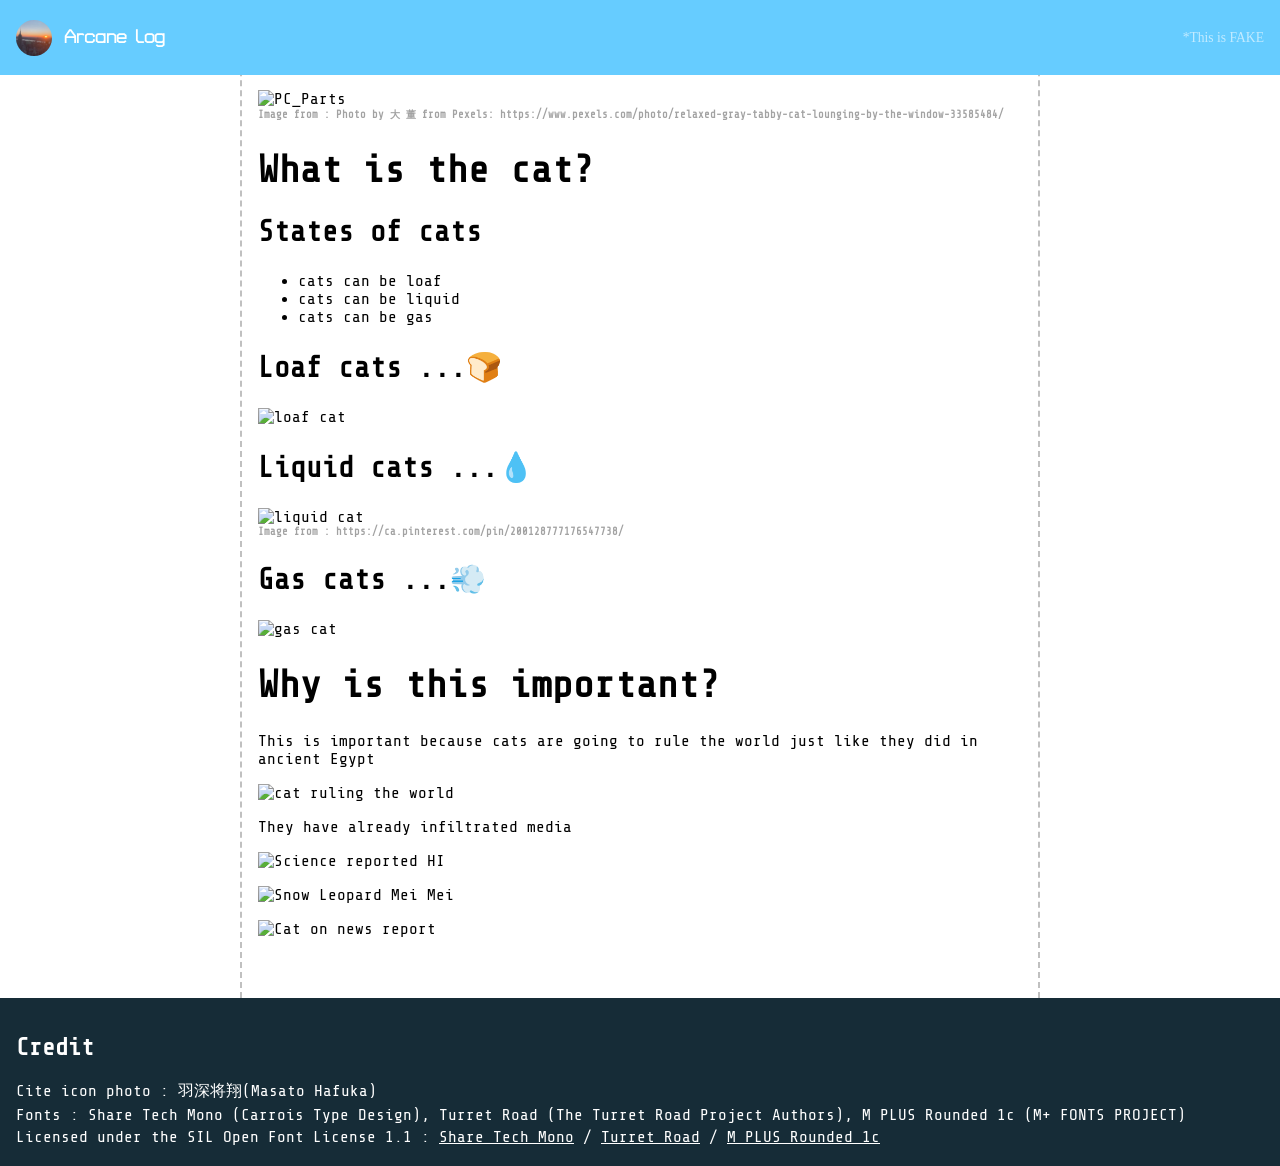
==== cat/index.html @ 42831a9c "Create index.html" ====
<!DOCTYPE html>
<html lang="en">
<head>
    <meta charset="UTF-8">
    <meta name="viewport" content="width=device-width, initial-scale=1">
    <title>What is the cat? - Arcane Log</title>
    <link rel = "icon" type = "image/jpg" href = "../assets/img/icon.jpg">
    <link rel = "stylesheet" href = "../assets/css/style.css">
    <script src = "../assets/js/script.js" defer></script>
    <meta name = "description" content = "Anonymous blog site">
    <meta property = "og:title" content="Arcane Log">
    <meta property = "og:description" content = "Anonymous blog site">
    <meta property = "og:image" content = "https://pfp-jpg.github.io/arcane_log/assets/img/meta.png">
</head>
<body>
    <nav class = "topbar">
        <img src = "../assets/img/icon.jpg" type="image/jpg" alt="Icon" class = "topicon">
        <a class = "topbar_title" href = "../">Arcane Log</a>
        <!-- どうやらアルカナ(arcana)やアルケイン(arcane)は秘密的な意味があるらしいのでそれっぽい適当なブログサイトを作るのに最適だと思ったのでそういう名前にしました。-->
        <p class="topbar_info">*This is FAKE</p>
    </nav>
    <main class = "body en">
        <img src = "pexels-724211268-33585484.jpg" type = "image/jpg" alt = "PC_Parts"> 
        <h6 class= "url"> Image from : Photo by 大 董 from Pexels: https://www.pexels.com/photo/relaxed-gray-tabby-cat-lounging-by-the-window-33585484/</h6>
        <p class = "writer"> </p>
        <h1>What is the cat?</h1>
        <h2>States of cats</h2>
        <ul>
            <li>cats can be loaf</li>
            <li>cats can be liquid</li>
            <li>cats can be gas</li>
        </ul>
        <h2>Loaf cats ...🍞</h2>
        <img src = "unnamed.jpg" type = "image/jpg" alt = "loaf cat">
        <h2>Liquid cats ...💧</h2>
        <img src = "liquid_cat.jpg" type = "image/jpg" alt = "liquid cat">
        <h6 class= "url"> Image from : https://ca.pinterest.com/pin/200128777176547738/</h6>
        <h2>Gas cats ...💨</h2>
        <img src = "hairy-fluffy-cat-sky-the-ragdoll-6.jpg" type = "image/jpg" alt = "gas cat">
        <h1>Why is this important?</h1>
        <p>This is important because cats are going to rule the world just like they did in ancient Egypt</p>
        <img src = "cat-chair.jpg-1024x724.jpg" type = "image/jpg" alt = "cat ruling the world">
        <p>They have already infiltrated media</p>
        <img src = "the-original-title-headline-for-scientist-reveal-the-secret-v0-xu5wn1k1w5wh1.webp" type = "image/webp" alt = "Science reported HI">
        <p> </p>
        <img src = "images.jpeg" type = "image/jpeg" alt = "Snow Leopard Mei Mei">
        <p> </p>
        <img src = "hqdefault.jpg" type = "image/jpg" alt = "Cat on news report">
    </main>
    <footer class = "footer">
        <h2 class = "credit">Credit</h2>
        <p class = "credits">Cite icon photo : 羽深将翔(Masato Hafuka)</p>
        <p class="credits">
            Fonts : Share Tech Mono (Carrois Type Design),
            Turret Road (The Turret Road Project Authors),
            M PLUS Rounded 1c (M+ FONTS PROJECT)
        </p>
        <p class="credits">
            Licensed under the SIL Open Font License 1.1 :
            <a href="../assets/fonts/Share/OFL.txt">Share Tech Mono</a> /
            <a href="../assets/fonts/Turret_Road/OFL.txt">Turret Road</a> /
            <a href="../assets/fonts/M_PLUS_Rounded_1c/OFL.txt">M PLUS Rounded 1c</a>
        </p>
    </footer>
</body>
</html>
---- assets/css/style.css ----
@font-face{
    font-family: "Share";
    src: url("../fonts/Share/ShareTechMono-Regular.ttf") format("truetype");
}
@font-face{
    font-family: "TurretRoad";
    src: url("../fonts/Turret_Road/TurretRoad-Regular.ttf") format("truetype");
}
@font-face{
    font-family: "M_PLUS_Rounded";
    src: url("../fonts/M_PLUS_Rounded_1c/MPLUSRounded1c-Regular.ttf") format("truetype");
}
.topbar {
    position: fixed;
    top: 0; left:0;
    width: 100%;
    box-sizing: border-box;
    padding: 16px;
    background: rgb(102,204,255);
    display: flex;
    align-items: center;
    color: white;
    transition: transform 0.3s;
    gap: 12px;
}
.topicon {
    height: 36px;
    width: auto;
    margin_right: 15px;
    border-radius: 50%
}
.topbar_title {
    font-family: 'TurretRoad', sans-serif;
    text-align: right;
    font-size: 1.2rem;
    color: rgb(255,255,255);
    font-weight: bold;
    margin: 0;
}
.topbar_info {
    text-align: left;
    color: rgba(255,255,255,0.6);
    font-size: 0.85rem;
    margin-left: auto;
}
.topbar.hidden {
    transform: translateY(-100%);
}
.body{
    flex: 1;
    width: 100%;
    box-sizing: border-box;
    max-width: 800px;
    margin: 0 auto;
    padding: 90px 16px 60px;
    text-align: left;
    border-left: 2px dashed rgba(150,150,150,0.6);
    border-right: 2px dashed rgba(150,150,150,0.6);
}
.en {
    font-family: 'Share', sans-serif;
}
.jp {
    font-family: 'M_PLUS_Rounded', sans-serif;
}
.body img {
    display: block;
    margin: 0 auto;
    max-width: 100%;
    height: auto;
}
.body p{
    ling-height : 1.8;
    font-size : 1rem;
}
.body li{
    ling-height : 1;
    font-size : 1rem;
}
.body h1 {
    ling-height : 1.8;
    font-size : 2.4rem;
    font-weight: bold;
}
.body h2 {
    font-size : 1.8rem;
    font-weight: bold;
}
.body h3{
    font-size : 1.6rem;
    font-weight: bold;
}
.body h4{
    font-size : 1.2rem;
}
.url {
    text-align: left;
    color: rgba(100,100,100,0.6);
    font-size: 0.65rem;
    margin: 0;
}
.footer {
    box-sizing: border-box;
    width: 100%;
    padding: 16px;
    background: rgb(22,44,55);
    color: white;
    font-family: 'Share', sans-serif;
}
.footer a {
    color: inherit;
}
.credits{
    gap: 12px;
    margin: 4px 0;
}
body {
    margin: 0;
    min-height: 100vh;
    display: flex;
    flex-direction: column;
}
p {
    overflow-wrap: anywhere;
}
.ascii{
    font-size: 0.5rem;
    text-align: center;
}
a.topbar_title {
    text-decoration: none;
}
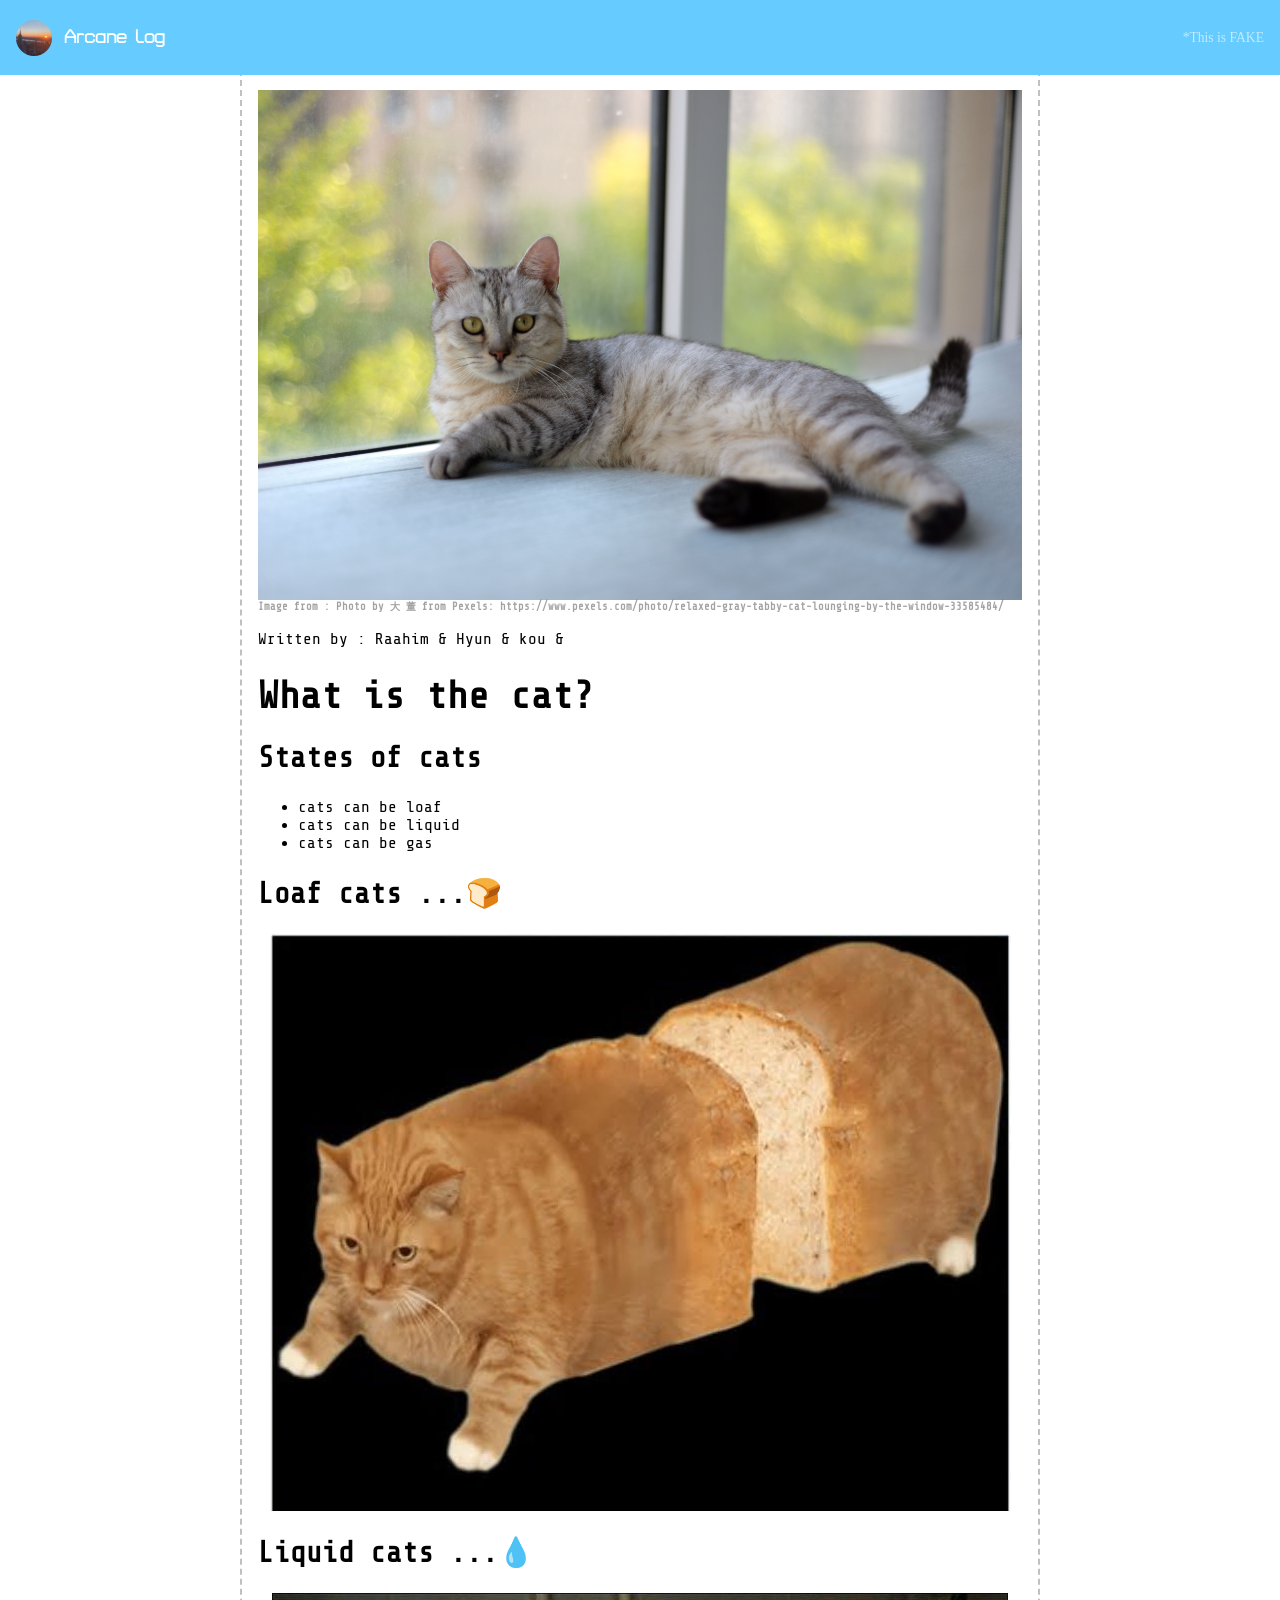
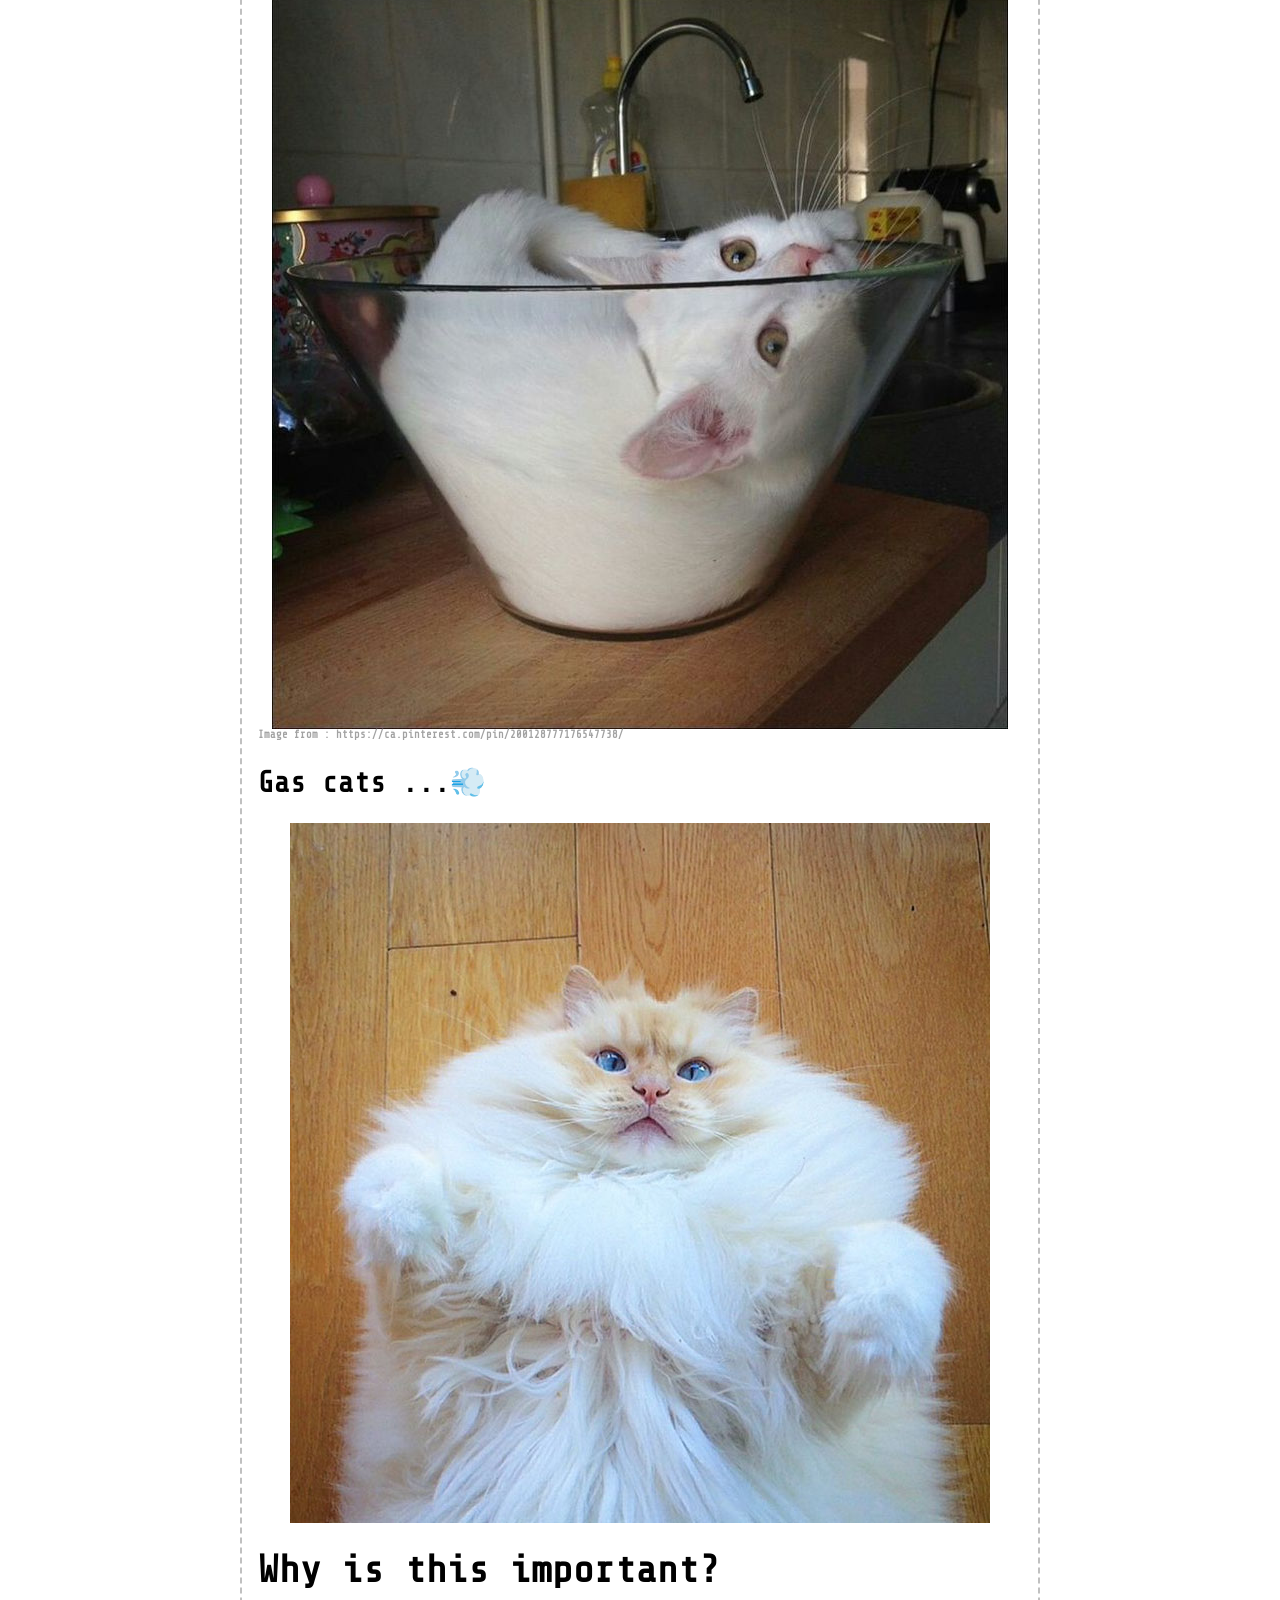
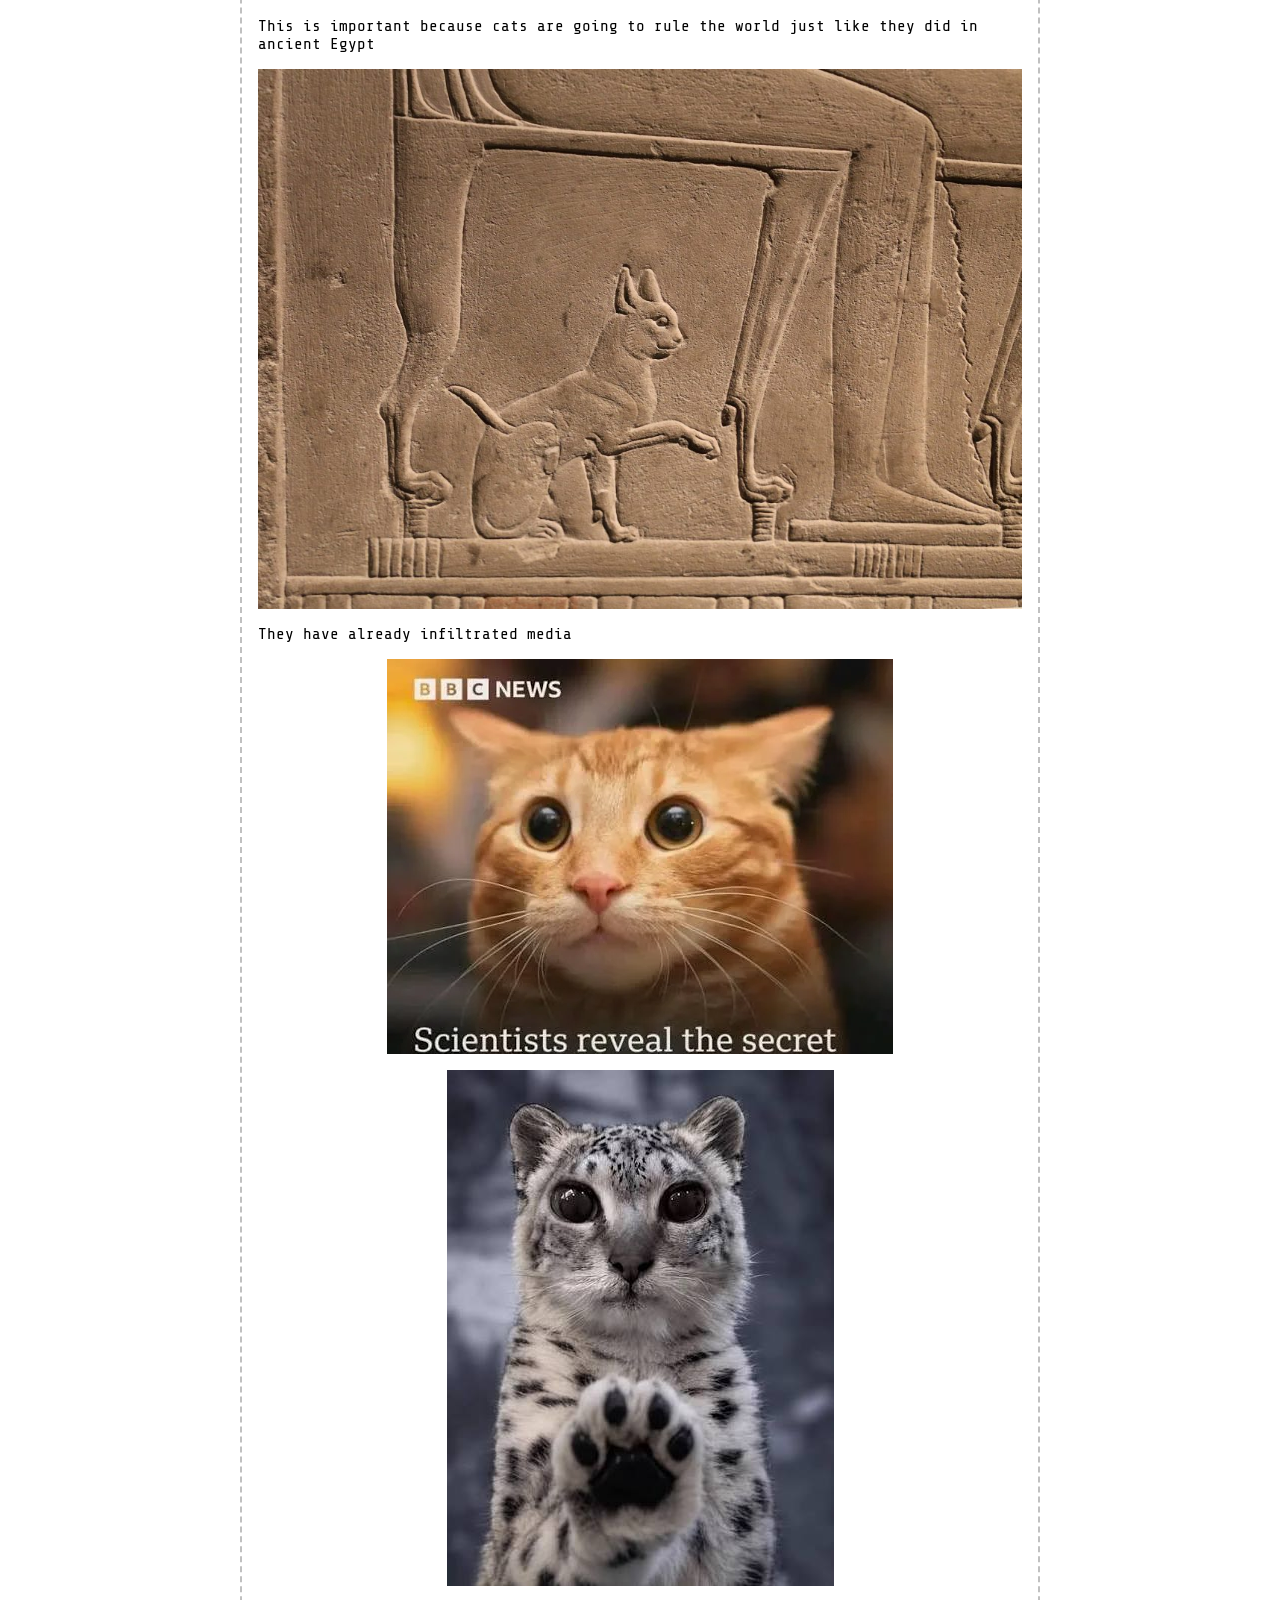
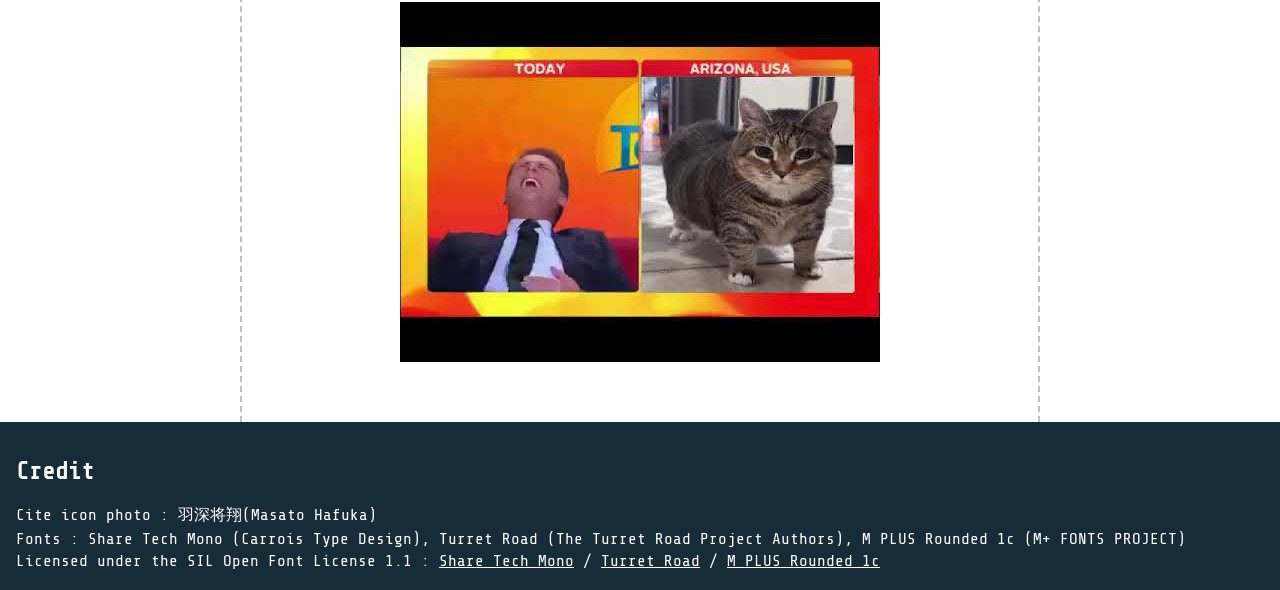
==== commit dc677695: "Update index.html" ====
--- a/cat/index.html
+++ b/cat/index.html
@@ -22,7 +22,7 @@
     <main class = "body en">
         <img src = "pexels-724211268-33585484.jpg" type = "image/jpg" alt = "PC_Parts"> 
         <h6 class= "url"> Image from : Photo by 大 董 from Pexels: https://www.pexels.com/photo/relaxed-gray-tabby-cat-lounging-by-the-window-33585484/</h6>
-        <p class = "writer"> </p>
+        <p class = "writer">Written by : Raahim & Hyun & kou &
         <h1>What is the cat?</h1>
         <h2>States of cats</h2>
         <ul>
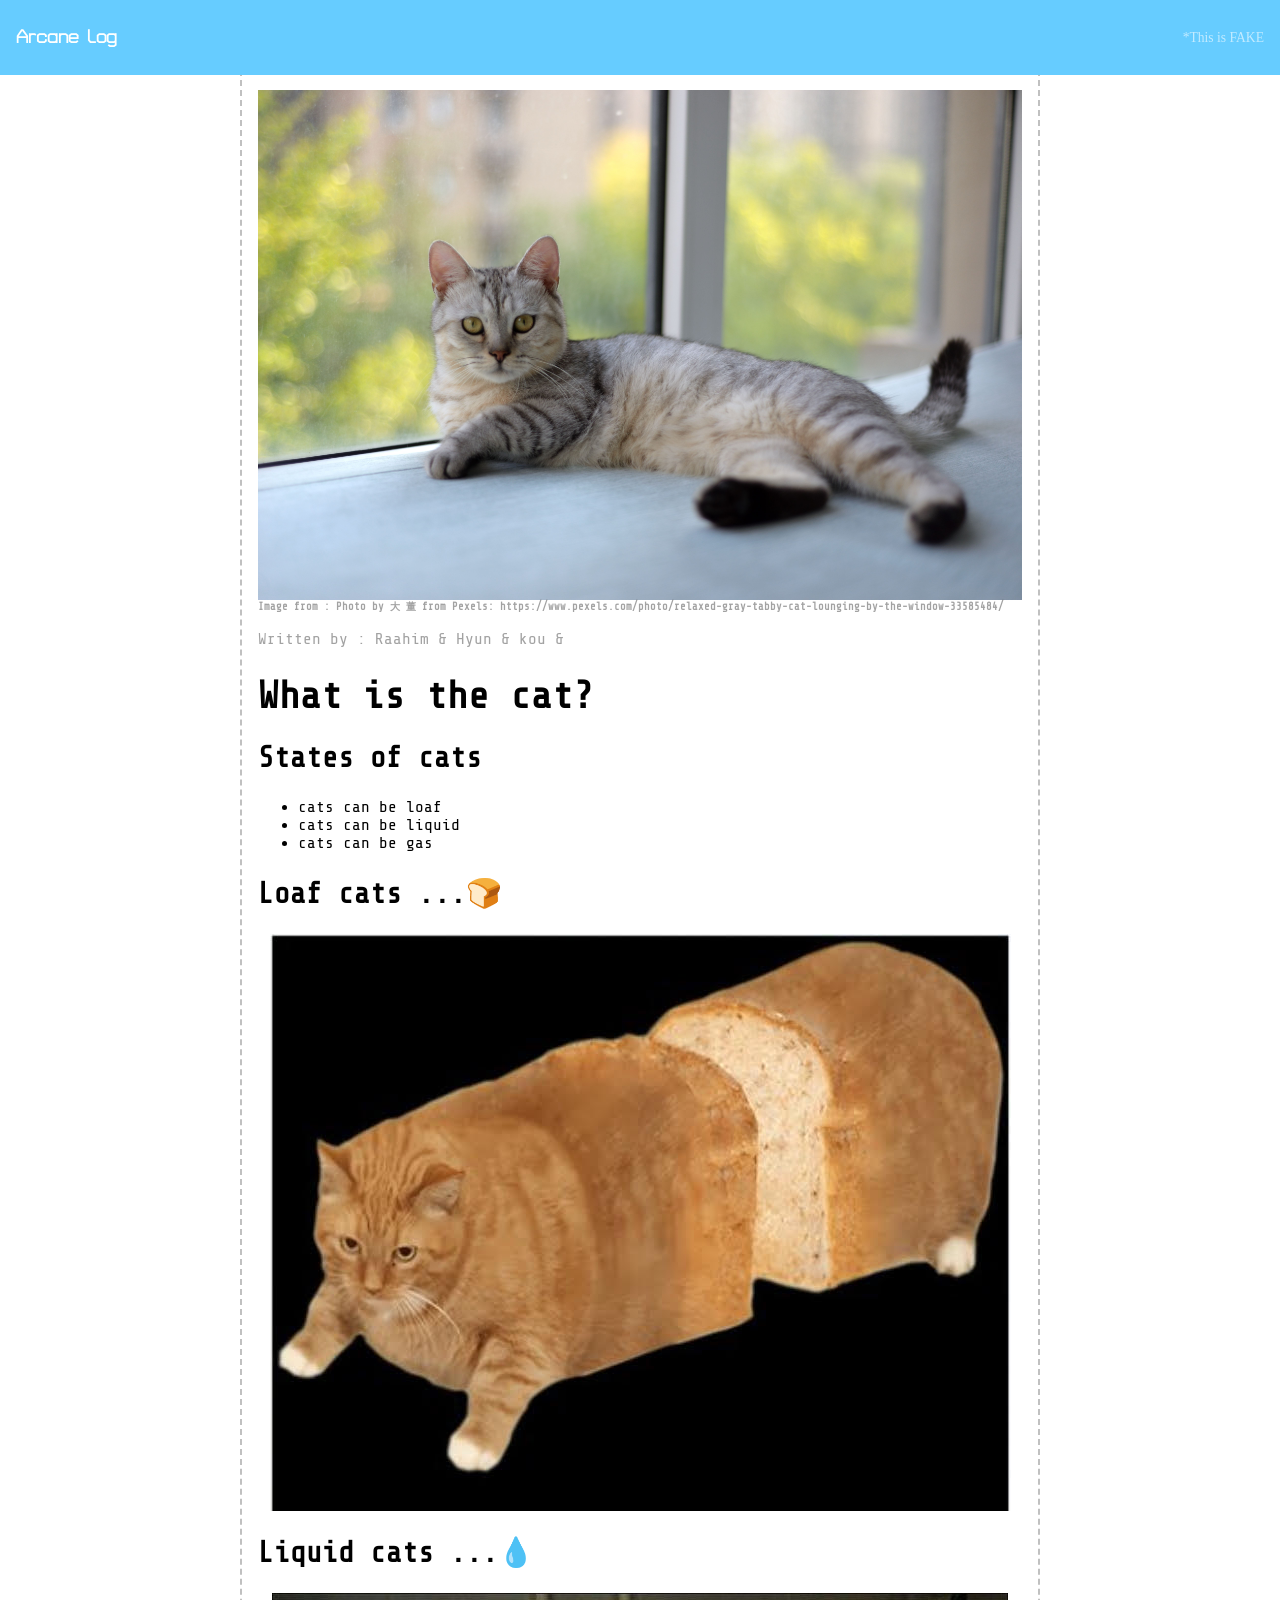
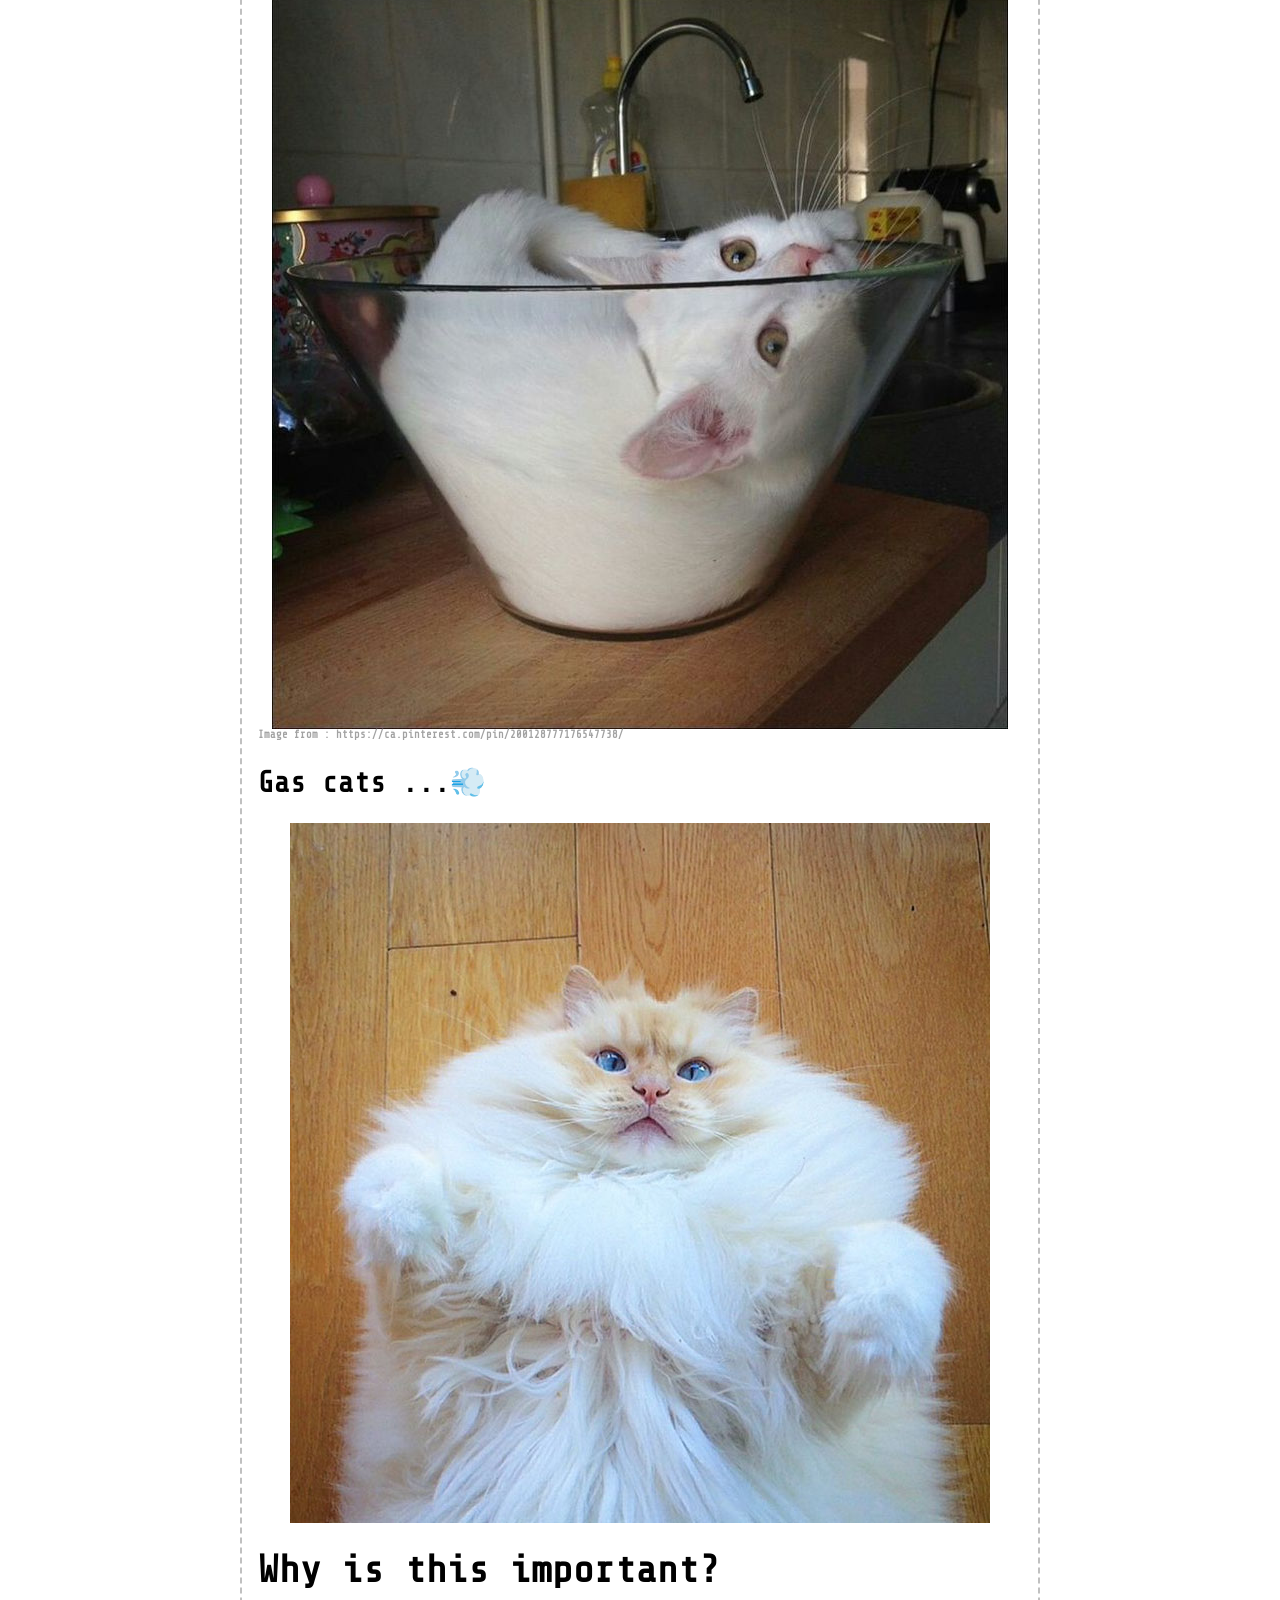
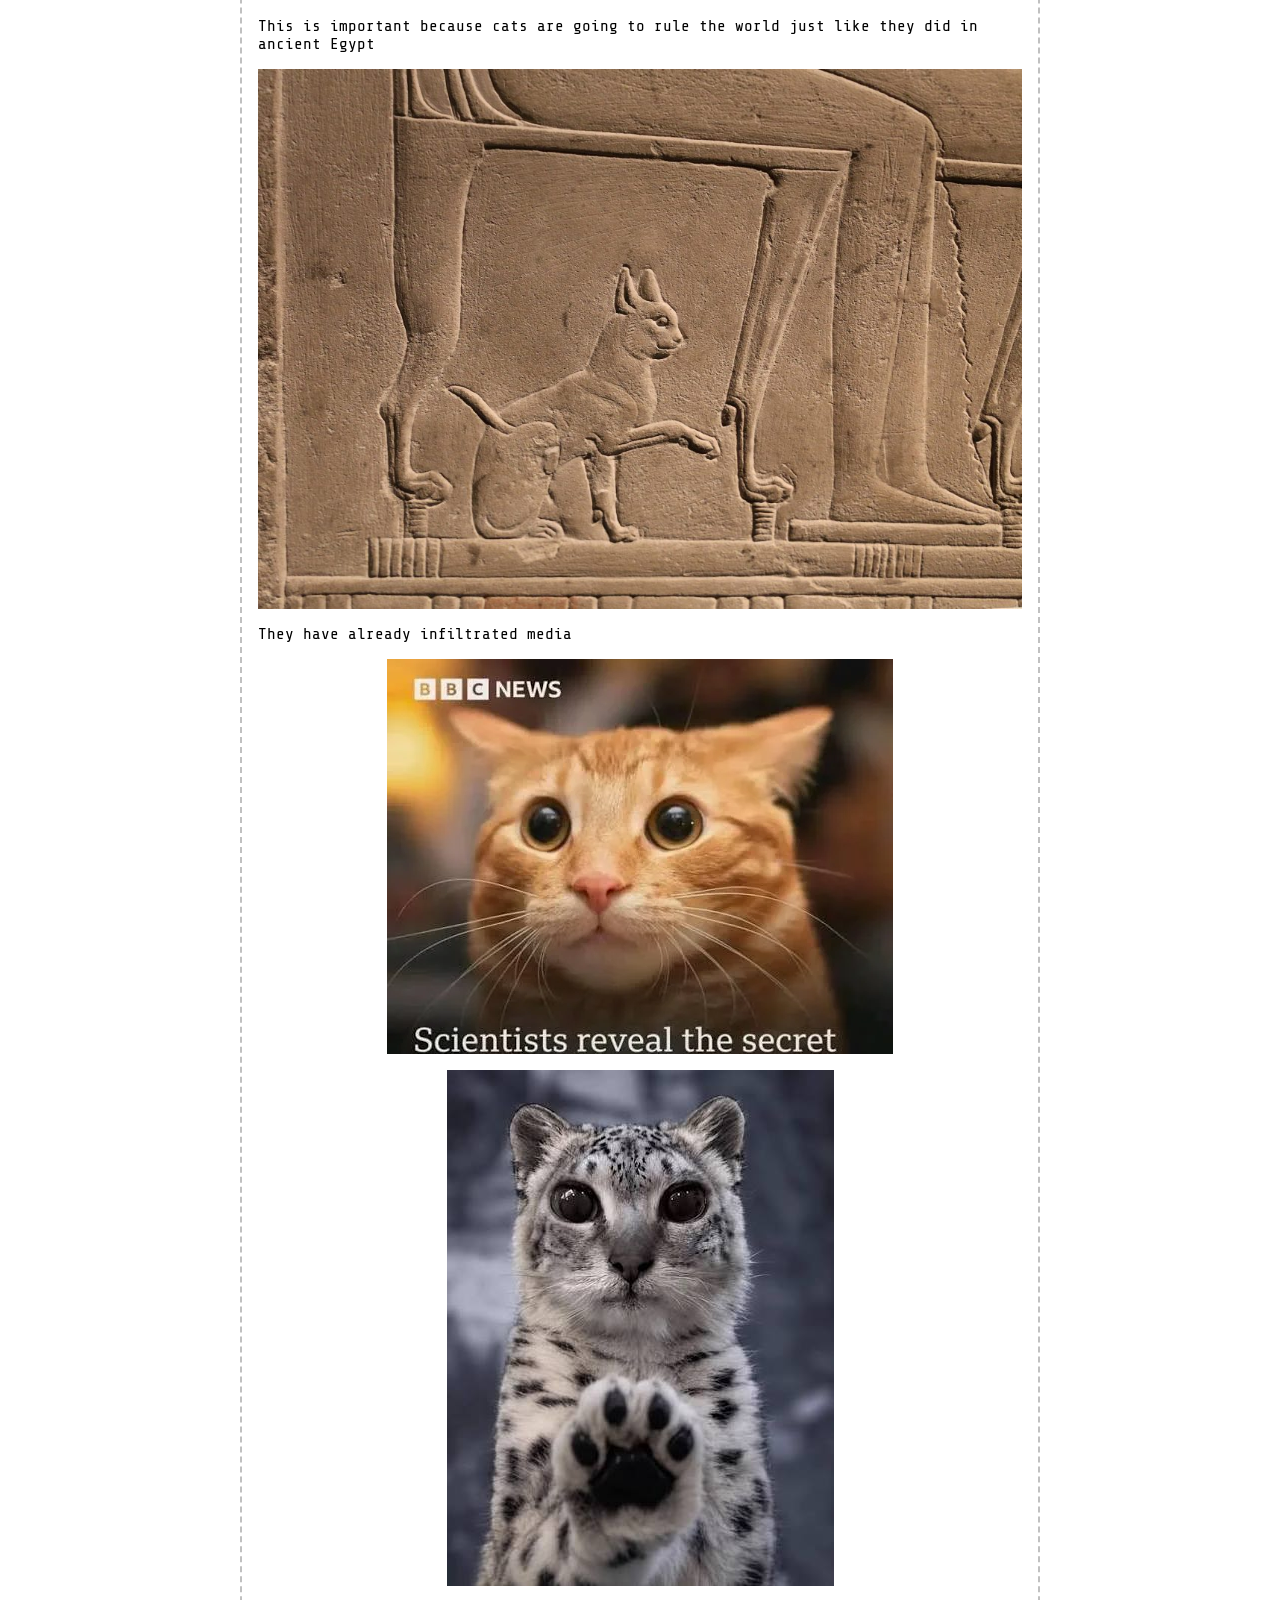
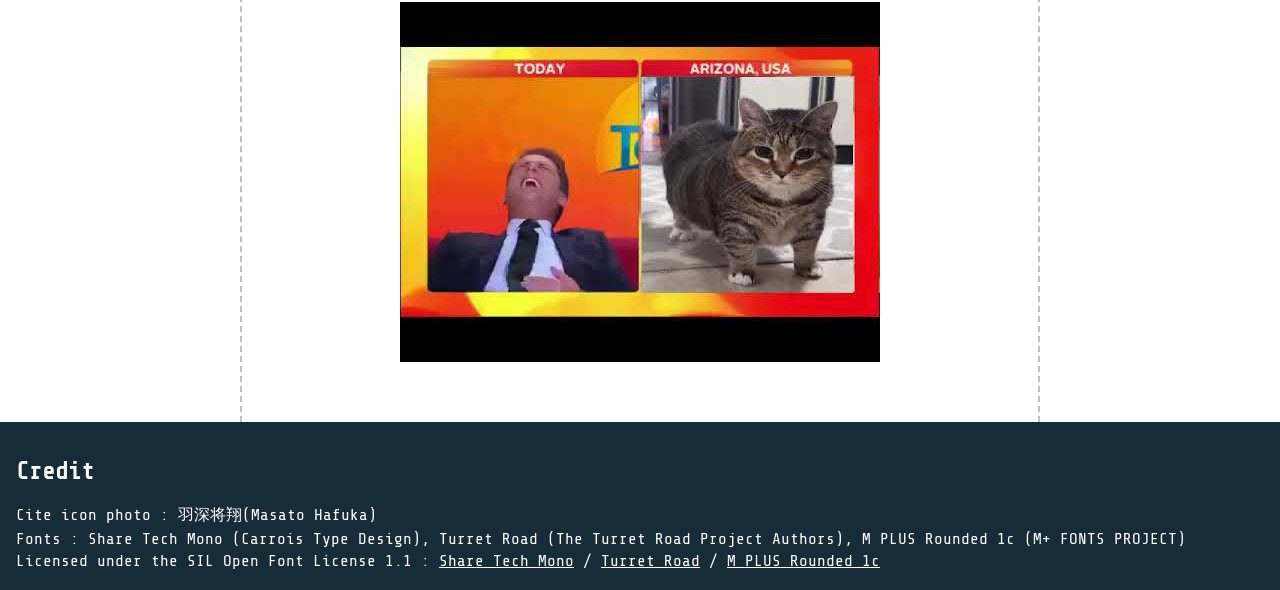
==== commit 069c0733: "Update index.html" ====
--- a/cat/index.html
+++ b/cat/index.html
@@ -14,7 +14,6 @@
 </head>
 <body>
     <nav class = "topbar">
-        <img src = "../assets/img/icon.jpg" type="image/jpg" alt="Icon" class = "topicon">
         <a class = "topbar_title" href = "../">Arcane Log</a>
         <!-- どうやらアルカナ(arcana)やアルケイン(arcane)は秘密的な意味があるらしいのでそれっぽい適当なブログサイトを作るのに最適だと思ったのでそういう名前にしました。-->
         <p class="topbar_info">*This is FAKE</p>
--- a/assets/css/style.css
+++ b/assets/css/style.css
@@ -123,9 +123,9 @@
 p {
     overflow-wrap: anywhere;
 }
-.ascii{
+.writer {
     font-size: 0.5rem;
-    text-align: center;
+    color : rgba(100,100,100,0.6)
 }
 a.topbar_title {
     text-decoration: none;
